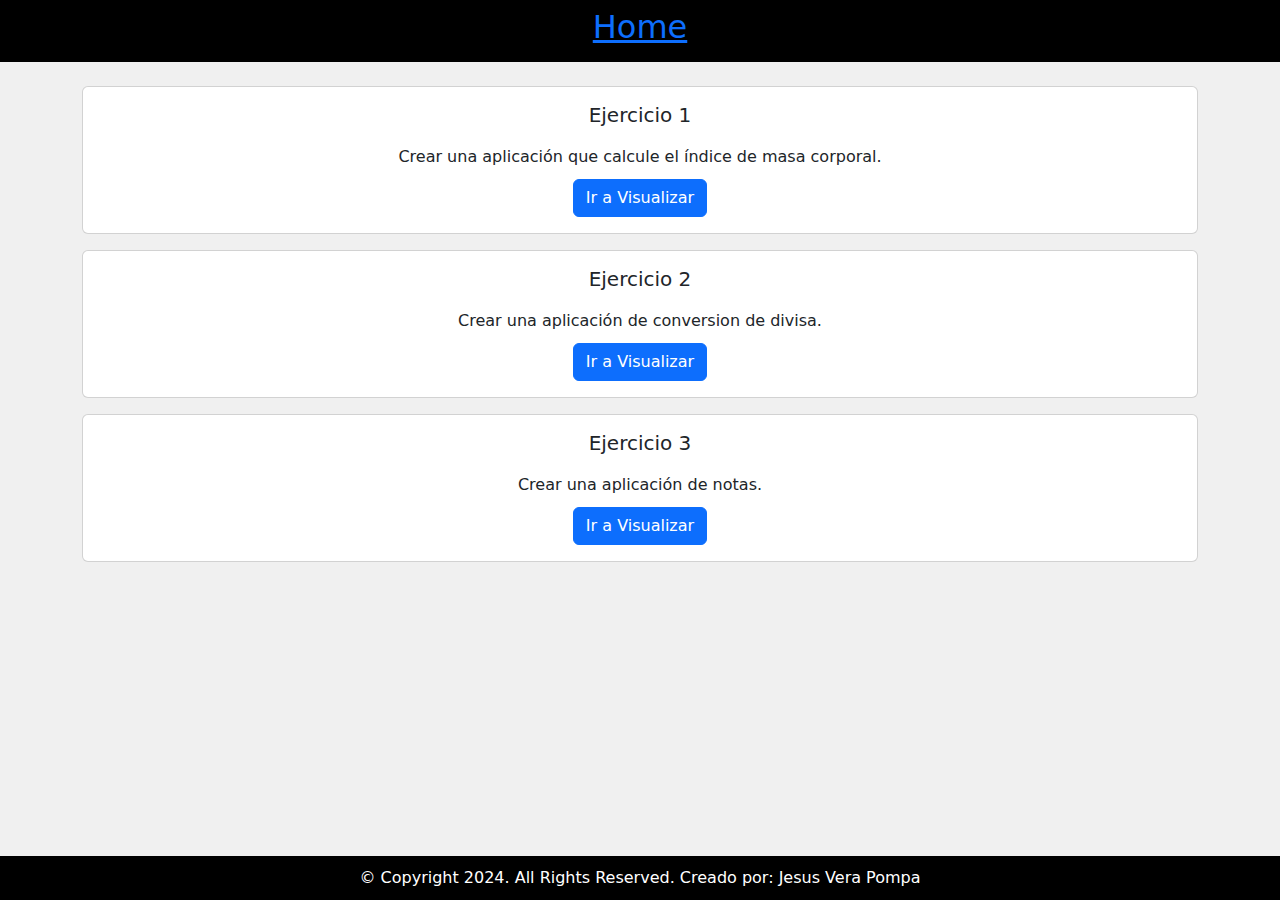
==== index.html @ ad528223 "1.0 Empezando los Ejercicios" ====
<!DOCTYPE html>
<html lang="es">
    <head>
        <meta charset="UTF-8" />
        <meta name="viewport" content="width=device-width, initial-scale=1.0" />
        <title>Ejercicios Eventos</title>
        <link rel="shortcut icon" href="./assets/img/favicon.png" type="image/x-icon" />
        <!------ Librerias de Estilos ------>
        <!-- Estilos Propios -->
        <link rel="stylesheet" href="./assets/css/main.css" />
        <!-- Estilos Bootstrap -->
        <link
            href="https://cdn.jsdelivr.net/npm/bootstrap@5.3.3/dist/css/bootstrap.min.css"
            rel="stylesheet"
            integrity="sha384-QWTKZyjpPEjISv5WaRU9OFeRpok6YctnYmDr5pNlyT2bRjXh0JMhjY6hW+ALEwIH"
            crossorigin="anonymous"
        />
    </head>
    <body>
        <div class="layout">
            <!------------------------------- Header ------------------------------->
            <header>
                <div class="container text-center">
                    <div class="row align-items-start">
                        <div class="col p-2">
                            <a href="./index.html"><h2>Home</h2></a>
                        </div>
                    </div>
                </div>
            </header>
            <!------------------------------- Main --------------------------------->
            <main>
                <div class="container text-center p-2">
                    <div class="row p-2">
                      <div class="col-sm-12 align-self-center p-2">
                        <div class="card">
                            <div class="card-body">
                              <h5 class="card-title">Ejercicio 1</h5>
                              <p class="card-text">Crear una aplicación que calcule el índice de masa corporal.</p>
                              <a href="#" class="btn btn-primary">Ir a Visualizar</a>
                            </div>
                          </div>
                      </div>
                      <div class="col-sm-12 align-self-center p-2">
                        <div class="card">
                            <div class="card-body">
                                <h5 class="card-title">Ejercicio 2</h5>
                                <p class="card-text">Crear una aplicación de conversion de divisa.</p>
                              <a href="#" class="btn btn-primary">Ir a Visualizar</a>
                            </div>
                          </div>
                      </div>
                      <div class="col-sm-12 align-self-center p-2">
                        <div class="card">
                            <div class="card-body">
                                <h5 class="card-title">Ejercicio 3</h5>
                                <p class="card-text">Crear una aplicación de notas.</p>
                              <a href="#" class="btn btn-primary">Ir a Visualizar</a>
                            </div>
                          </div>
                      </div>
                    </div>
                  </div>
            </main>
            <!------------------------------- Footer ------------------------------->
            <footer>
                <div class="container-fluid text-center">
                    <div class="row align-items-start">
                        <div class="col">
                            <p>© Copyright 2024. All Rights Reserved. Creado por: Jesus Vera Pompa</p>
                        </div>
                    </div>
                </div>
            </footer>
        </div>
        <!------ Librerias JavaScrit ------>
        <!-- JavaScrit Propios -->
        <script src="./assets/js/main.js"></script>
        <!-- JavaScrit Bootstrap -->
        <script
            src="https://cdn.jsdelivr.net/npm/bootstrap@5.3.3/dist/js/bootstrap.bundle.min.js"
            integrity="sha384-YvpcrYf0tY3lHB60NNkmXc5s9fDVZLESaAA55NDzOxhy9GkcIdslK1eN7N6jIeHz"
            crossorigin="anonymous"
        ></script>
    </body>
</html>
---- assets/css/main.css ----
/*--------------------------------------- General Styles ---------------------------------------*/
* {
    margin: 0;
    padding: 0;
    box-sizing: border-box;
}
.layout {
    width: 100%;
    min-height: 100vh;
    display: flex;
    flex-direction: column;
}
/*--------------------------------------- Header Styles ---------------------------------------*/
header {
    min-height: 5vh;
    background-color: rgb(0, 0, 0);
    color: white;
}
/*--------------------------------------- Main Styles -----------------------------------------*/
main {
    flex-grow: 1;
    background-color: rgb(240, 240, 240);
}
/*--------------------------------------- Footer Styles ---------------------------------------*/
footer {
    /*min-height: 5vh;*/
    background-color: rgb(0, 0, 0);
    color: white;
}
p {
    margin-bottom: 0 !important;
    padding: 10px;
}

/*---------------------------------------------------------------------------------------------*/
/*--------------------------------------- Media Queries ---------------------------------------*/
/*---------------------------------------------------------------------------------------------*/

/*------------------------------------------- 768px -------------------------------------------*/
@media screen and (min-width: 768px) {
    /*-------------------------- Header Styles --------------------------*/
    /*-------------------------- Main Styles ----------------------------*/
    /*-------------------------- Footer Styles --------------------------*/
}
/*------------------------------------------- 1024px -------------------------------------------*/
@media screen and (min-width: 1024px) {
    /*-------------------------- Header Styles --------------------------*/
    /*-------------------------- Main Styles ----------------------------*/
    /*-------------------------- Footer Styles --------------------------*/
}
/*------------------------------------------- 1440px -------------------------------------------*/
@media screen and (min-width: 1440px) {
    /*-------------------------- Header Styles --------------------------*/
    /*-------------------------- Main Styles ----------------------------*/
    /*-------------------------- Footer Styles --------------------------*/
}
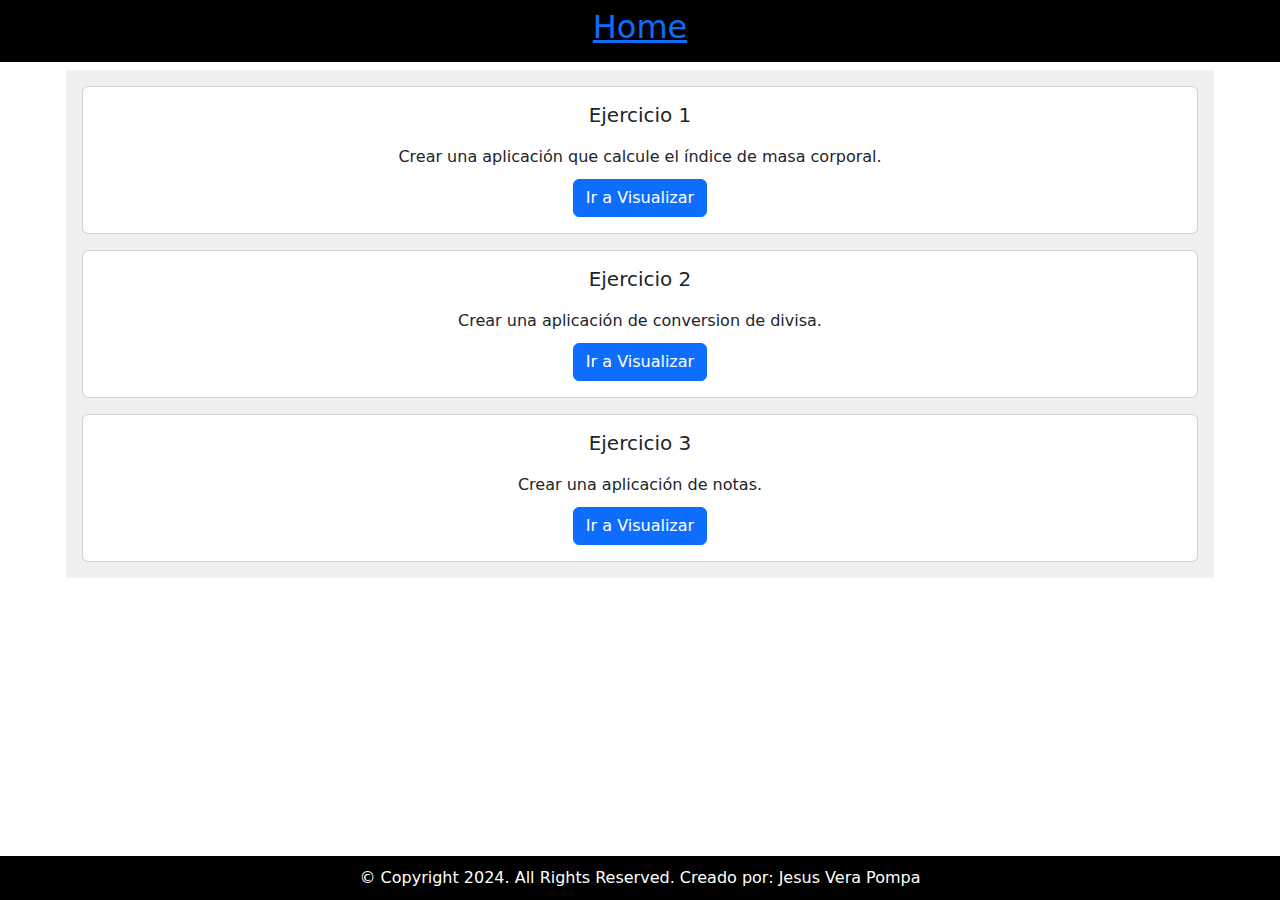
==== commit 4199dc4e: "1.3 Realizando el Ejercicio 3" ====
--- a/index.html
+++ b/index.html
@@ -32,35 +32,35 @@
             <main>
                 <div class="container text-center p-2">
                     <div class="row p-2">
-                      <div class="col-sm-12 align-self-center p-2">
-                        <div class="card">
-                            <div class="card-body">
-                              <h5 class="card-title">Ejercicio 1</h5>
-                              <p class="card-text">Crear una aplicación que calcule el índice de masa corporal.</p>
-                              <a href="#" class="btn btn-primary">Ir a Visualizar</a>
+                        <div class="col-sm-12 align-self-center p-2">
+                            <div class="card">
+                                <div class="card-body">
+                                    <h5 class="card-title">Ejercicio 1</h5>
+                                    <p class="card-text">Crear una aplicación que calcule el índice de masa corporal.</p>
+                                    <a href="./pages/ejercicio1.html" class="btn btn-primary">Ir a Visualizar</a>
+                                </div>
                             </div>
-                          </div>
-                      </div>
-                      <div class="col-sm-12 align-self-center p-2">
-                        <div class="card">
-                            <div class="card-body">
-                                <h5 class="card-title">Ejercicio 2</h5>
-                                <p class="card-text">Crear una aplicación de conversion de divisa.</p>
-                              <a href="#" class="btn btn-primary">Ir a Visualizar</a>
+                        </div>
+                        <div class="col-sm-12 align-self-center p-2">
+                            <div class="card">
+                                <div class="card-body">
+                                    <h5 class="card-title">Ejercicio 2</h5>
+                                    <p class="card-text">Crear una aplicación de conversion de divisa.</p>
+                                    <a href="./pages/ejercicio2.html" class="btn btn-primary">Ir a Visualizar</a>
+                                </div>
                             </div>
-                          </div>
-                      </div>
-                      <div class="col-sm-12 align-self-center p-2">
-                        <div class="card">
-                            <div class="card-body">
-                                <h5 class="card-title">Ejercicio 3</h5>
-                                <p class="card-text">Crear una aplicación de notas.</p>
-                              <a href="#" class="btn btn-primary">Ir a Visualizar</a>
+                        </div>
+                        <div class="col-sm-12 align-self-center p-2">
+                            <div class="card">
+                                <div class="card-body">
+                                    <h5 class="card-title">Ejercicio 3</h5>
+                                    <p class="card-text">Crear una aplicación de notas.</p>
+                                    <a href="./pages/ejercicio3.html" class="btn btn-primary">Ir a Visualizar</a>
+                                </div>
                             </div>
-                          </div>
-                      </div>
+                        </div>
                     </div>
-                  </div>
+                </div>
             </main>
             <!------------------------------- Footer ------------------------------->
             <footer>
--- a/assets/css/main.css
+++ b/assets/css/main.css
@@ -2,7 +2,7 @@
 * {
     margin: 0;
     padding: 0;
-    box-sizing: border-box;
+    box-sizing: border-box !important;
 }
 .layout {
     width: 100%;
@@ -19,7 +19,35 @@
 /*--------------------------------------- Main Styles -----------------------------------------*/
 main {
     flex-grow: 1;
+    background-color: white;
+}
+main>div>.row{
     background-color: rgb(240, 240, 240);
+}
+.titulos{
+    margin: 0 !important;
+    padding: 0 !important;
+}
+.resultado{
+    color: black;
+    font-size: 30px !important;
+}
+.form-check .form-check-input{
+    float: none !important;
+}
+#contenedor{
+    display: flex !important;
+    flex-wrap: wrap !important;
+    justify-content: center !important;
+}
+.cuadro{
+    width: 300px !important;
+}
+.texto{
+    height: 100px !important;
+}
+.close{
+    padding-right: 30px !important;
 }
 /*--------------------------------------- Footer Styles ---------------------------------------*/
 footer {
